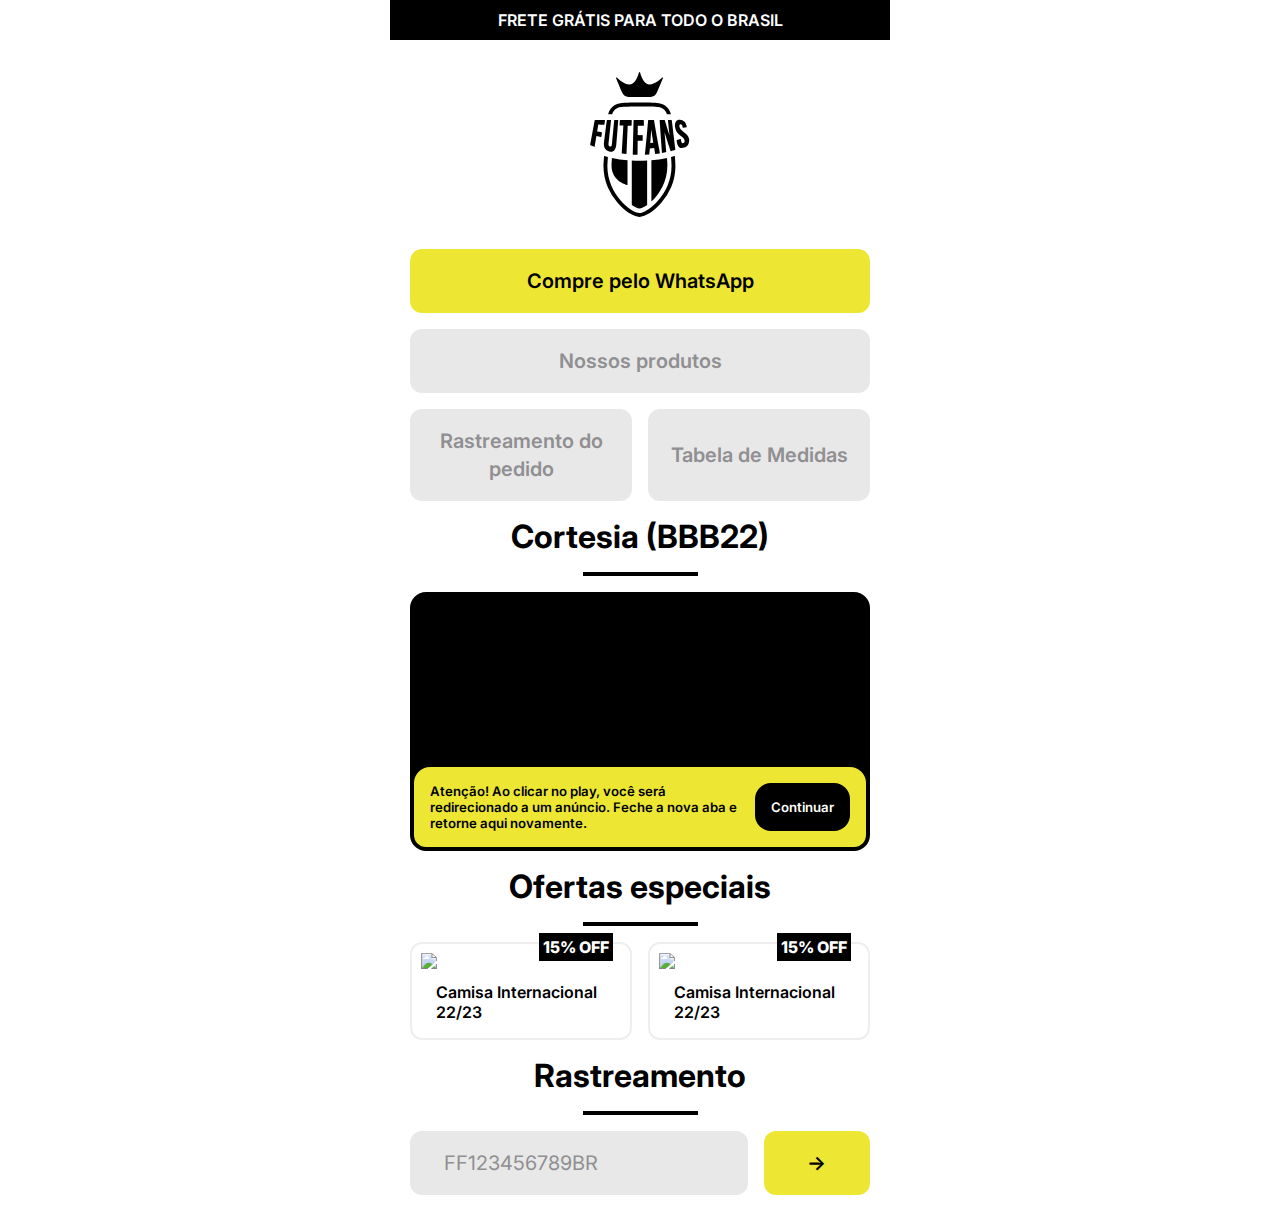
==== ff.html @ 2aaed935 "Add files via upload" ====
<!DOCTYPE html>
<html lang="pt-BR">
<head>
    <meta charset="UTF-8">
    <meta http-equiv="X-UA-Compatible" content="IE=edge">
    <meta name="viewport" content="width=device-width, initial-scale=1.0">
    <link rel="preconnect" href="https://fonts.googleapis.com">
    <link rel="preconnect" href="https://fonts.gstatic.com" crossorigin>
    <link href="https://fonts.googleapis.com/css2?family=Inter:wght@400;600;800&display=swap" rel="stylesheet">
    <title>Document</title>
<style>

* {

box-sizing: border-box;
margin: 0;
padding: 0;
font-family: "Inter", sans serif;

}

.container {

width: 100%;
max-width: 500px;
min-width: 300px;
margin: 0 auto;
padding: 0 1.25rem 1.25rem 1.25rem;

}

.row {

display: flex;
flex-direction: row;
gap: 1rem;
justify-content: center;


}

.column {

display: flex;
flex-direction: column;
gap: 1rem;
justify-content: center;

}

.margin { margin-top: 1rem;}

.title {

font-size: 2rem;
text-align: center;
line-height: auto;
margin: 1rem 0 1rem 0;

}

button {

padding: 16px 16px;
background: #E8E8E9;
color: #908F91;
font-size: 1.25rem;
line-height: 28px;
text-align: center;
letter-spacing: normal;
border-radius: 0.75rem;
font-weight: 600;
border: 2px solid transparent;
cursor: pointer;
width: 100%;

}

button:hover {

background: transparent;
color: #000;
border: 2px solid #EDE734;

}

.bt-color { 

background: #EDE734;
color: #000;

}



.button-req {

width: calc(30%);
margin: 0;

}

.product {

border-radius: 0.75rem;
border: 2px solid #eee;
width: 100%;
padding: 8px;

}

.product-text {

color: #000;
font-size: 1rem;
text-align: left;
letter-spacing: normal;
font-weight: 600;
padding: 8px 16px 8px 16px;

}

.product-info {

color: #000;
font-size: 1rem;
font-weight: 800;
position: absolute;
bottom:12px;
right:8px;


}

.product-img {

width: 100%;
border:1px solid #fff;
word-wrap: wrap;
border-radius: 0.6rem;
position: relative;
display: block;

}

.product-img > img {

width: 100%;


}

input {

padding: 16px 32px;
background: #E8E8E9;
color: #908F91;
font-size: 1.25rem;
line-height: 28px;
text-align: start;
letter-spacing: normal;
border-radius: 0.75rem;
border: none;
font-weight: 400;
outline: none;
border: 2px solid transparent;
width: 100%;
text-transform: uppercase;

}

.message {

margin: 0 auto 1rem;
height: 2.5rem;
background: #000;
color: #fff;
text-align: center;
font-size: 1rem;
display: flex;
font-weight: 600;
align-items: center;
justify-content: center;
width: 100%;
max-width: 500px;
min-width: 300px;
margin: 0 auto;

}

hr {

border:0;
border-top:4px solid #000;
width:25%;
margin:0 auto;
margin-bottom:1rem;

}

.w3-content{width:100%}

.img{width:100%}

input:hover { background: #E4E4E4}
input:focus { border: 2px solid #12cce5; }
input::placeholder { color: #908F91 }

mark {background: #EDE734}

.product-info > mark {background: #000; color: #fff; padding:4px;}

.text-box {

	font-family: "Montserrat", sans-serif;
    font-size: 0.825rem;
    font-weight:700;
	overflow: hidden;
    border-right: .15em solid orange;
    white-space: nowrap;
    animation: 
      typing 2s steps(40, end),
      blink-caret .75s step-end infinite;
}

.wrapper {

	  display: flex;
    justify-content: center;
    align-items: center;
    margin-top: 2rem;
    margin-bottom: 2rem;

}

svg .svg-elem-1 {
  fill: transparent;
  -webkit-transition: fill 0.7s cubic-bezier(0.25, 0.46, 0.45, 0.94) 0.8s;
          transition: fill 0.7s cubic-bezier(0.25, 0.46, 0.45, 0.94) 0.8s;
}

svg.active .svg-elem-1 {
  fill: rgb(0, 0, 0);
}

svg .svg-elem-2 {
  fill: transparent;
  -webkit-transition: fill 0.7s cubic-bezier(0.25, 0.46, 0.45, 0.94) 0.9s;
          transition: fill 0.7s cubic-bezier(0.25, 0.46, 0.45, 0.94) 0.9s;
}

svg.active .svg-elem-2 {
  fill: rgb(0, 0, 0);
}

svg .svg-elem-3 {
  fill: transparent;
  -webkit-transition: fill 0.7s cubic-bezier(0.25, 0.46, 0.45, 0.94) 1s;
          transition: fill 0.7s cubic-bezier(0.25, 0.46, 0.45, 0.94) 1s;
}

svg.active .svg-elem-3 {
  fill: rgb(0, 0, 0);
}

svg .svg-elem-4 {
  fill: transparent;
  -webkit-transition: fill 0.7s cubic-bezier(0.25, 0.46, 0.45, 0.94) 1.1s;
          transition: fill 0.7s cubic-bezier(0.25, 0.46, 0.45, 0.94) 1.1s;
}

svg.active .svg-elem-4 {
  fill: rgb(0, 0, 0);
}

svg .svg-elem-5 {
  fill: transparent;
  -webkit-transition: fill 0.7s cubic-bezier(0.25, 0.46, 0.45, 0.94) 1.2000000000000002s;
          transition: fill 0.7s cubic-bezier(0.25, 0.46, 0.45, 0.94) 1.2000000000000002s;
}

svg.active .svg-elem-5 {
  fill: rgb(0, 0, 0);
}

svg .svg-elem-6 {
  fill: transparent;
  -webkit-transition: fill 0.7s cubic-bezier(0.25, 0.46, 0.45, 0.94) 1.3s;
          transition: fill 0.7s cubic-bezier(0.25, 0.46, 0.45, 0.94) 1.3s;
}

svg.active .svg-elem-6 {
  fill: rgb(0, 0, 0);
}

svg .svg-elem-7 {
  fill: transparent;
  -webkit-transition: fill 0.7s cubic-bezier(0.25, 0.46, 0.45, 0.94) 1.4000000000000001s;
          transition: fill 0.7s cubic-bezier(0.25, 0.46, 0.45, 0.94) 1.4000000000000001s;
}

svg.active .svg-elem-7 {
  fill: rgb(0, 0, 0);
}

svg .svg-elem-8 {
  fill: transparent;
  -webkit-transition: fill 0.7s cubic-bezier(0.25, 0.46, 0.45, 0.94) 1.5s;
          transition: fill 0.7s cubic-bezier(0.25, 0.46, 0.45, 0.94) 1.5s;
}

svg.active .svg-elem-8 {
  fill: rgb(0, 0, 0);
}

svg .svg-elem-9 {
  fill: transparent;
  -webkit-transition: fill 0.7s cubic-bezier(0.25, 0.46, 0.45, 0.94) 1.6s;
          transition: fill 0.7s cubic-bezier(0.25, 0.46, 0.45, 0.94) 1.6s;
}

svg.active .svg-elem-9 {
  fill: rgb(0, 0, 0);
}

svg .svg-elem-10 {
  fill: transparent;
  -webkit-transition: fill 0.7s cubic-bezier(0.25, 0.46, 0.45, 0.94) 1.7000000000000002s;
          transition: fill 0.7s cubic-bezier(0.25, 0.46, 0.45, 0.94) 1.7000000000000002s;
}

svg.active .svg-elem-10 {
  fill: rgb(0, 0, 0);
}

svg .svg-elem-11 {
  fill: transparent;
  -webkit-transition: fill 0.7s cubic-bezier(0.25, 0.46, 0.45, 0.94) 1.8s;
          transition: fill 0.7s cubic-bezier(0.25, 0.46, 0.45, 0.94) 1.8s;
}

svg.active .svg-elem-11 {
  fill: rgb(0, 0, 0);
}

svg .svg-elem-12 {
  fill: transparent;
  -webkit-transition: fill 0.7s cubic-bezier(0.25, 0.46, 0.45, 0.94) 1.9000000000000001s;
          transition: fill 0.7s cubic-bezier(0.25, 0.46, 0.45, 0.94) 1.9000000000000001s;
}

svg.active .svg-elem-12 {
  fill: rgb(0, 0, 0);
}

svg .svg-elem-13 {
  fill: transparent;
  -webkit-transition: fill 0.7s cubic-bezier(0.25, 0.46, 0.45, 0.94) 2s;
          transition: fill 0.7s cubic-bezier(0.25, 0.46, 0.45, 0.94) 2s;
}

svg.active .svg-elem-13 {
  fill: rgb(0, 0, 0);
}

</style>
</head>

<body>
  <div class="message">
    <div class="msg-header">FRETE GRÁTIS PARA TODO O BRASIL</div>
    <div class="msg-header">COMPRE PELO NOSSO WHATSAPP</div>
    <div class="msg-header">DESCONTOS EXCLUSIVOS</div>
    </div>
<div class="container">



<div class="wrapper">
      <svg xmlns="http://www.w3.org/2000/svg" viewBox="0 0 457.35 669.64" width="457.3500061035156" height="145">
          <g id="Camada_2" data-name="Camada 2">
              <g id="Camada_1-2" data-name="Camada 1">
                  <path d="M101.86,195c5.2-17.92,20.79-30.3,40.58-33.07,9.24-2,48.57-3,87.44-3,37.87,0,75.31,1,84,3,19.79,2.77,35.38,15.15,40.58,33.07H373c-5.46-26.7-27.27-46.53-55.94-50.8-14.84-3-65.66-3.3-87.18-3.3-17.39,0-74.6.24-90.49,3.28-28.73,4.24-50.58,24.09-56,50.82Z" class="svg-elem-1"></path>
                  <path d="M391.31,388l-1.05.31c-5.26,1.47-10.83,2.93-16.66,4.37,1.15,17.57,2,32.19,2.28,41.48,0,132.57-112.64,217.47-148.2,217.47S79.48,566.74,79.47,434.17c.32-9.29,1.18-23.89,2.4-41.45q-8.82-2.18-16.78-4.4l-.93-.28c-1.37,19.42-2.33,35.56-2.68,45.51v.62A250.15,250.15,0,0,0,81,531a274,274,0,0,0,45.59,73.36c33.15,38.43,74.71,65.27,101.07,65.27s67.92-26.84,101.06-65.27A274,274,0,0,0,374.33,531a250,250,0,0,0,19.55-96.84v-.62C393.53,423.91,392.62,407.69,391.31,388Z" class="svg-elem-2"></path>
                  <path d="M227.68,410c-12.29,0-24.1-.35-35.45-1V614.47C206.69,624.61,219.51,630,227.68,630s21-5.39,35.44-15.53V409C251.77,409.65,240,410,227.68,410Z" class="svg-elem-3"></path>
                  <path d="M100.55,397c-1,14.58-1.61,26.7-1.87,34.59,0,75.1,74,90.41,73.86,90.41V407.64A593.23,593.23,0,0,1,100.55,397Z" class="svg-elem-4"></path>
                  <path d="M282.81,407.64v190.8c36.07-33.43,73.86-91.75,73.87-166.85-.26-7.9-.89-20-1.79-34.61A594,594,0,0,1,282.81,407.64Z" class="svg-elem-5"></path>
                  <path d="M53.11,278.47q-10.47-1.59-20.93-3.31,2.7-16.53,5.41-33,13.27.88,26.56,1.67a1.77,1.77,0,0,0,1.68-1.65l2.52-18.57c.12-1-.41-1.75-1.2-1.75l-44.45-.19a1.84,1.84,0,0,0-1.71,1.5Q10.51,279.37,0,335.59a2,2,0,0,0,1.23,2.12q8.93,3.59,17.91,7a1.3,1.3,0,0,0,1.8-1.05q3.93-24,7.87-48.05,10.58,2.38,21.19,4.55a1.53,1.53,0,0,0,1.74-1.42l2.58-18.29A1.63,1.63,0,0,0,53.11,278.47Z" class="svg-elem-6"></path>
                  <path d="M128.41,222l-15.89,0a1.93,1.93,0,0,0-1.61,1.9l-10.53,109.5c-.42,4.36-1.44,7.4-3,9-1.41,1.42-3.38,1.85-6,1.31a7.63,7.63,0,0,1-5.49-3.63c-1.22-2.15-1.6-5.38-1.13-9.62q5.81-53.32,11.62-106.66c.12-1-.43-1.85-1.23-1.86l-16.8,0a1.9,1.9,0,0,0-1.66,1.77L63.8,324.6c-1.22,9.38-.65,19.39,4,27.81,4.33,7.83,12,13,20.57,15.12,8,2,16.76.94,22.72-5.26,6.93-7.21,8.67-17.53,9.68-27.08q4.47-55.62,8.92-111.23C129.78,222.88,129.2,222,128.41,222Z" class="svg-elem-7"></path>
                  <path d="M190.76,222.11l-52-.08c-.79,0-1.5.88-1.58,2q-.78,10.55-1.55,21.08c-.08,1.09.5,2,1.31,2q8.22.27,16.44.49-3.78,63.5-7.55,127a2,2,0,0,0,1.48,2.24c6.25.86,12.51,1.64,18.78,2.3.89.09,1.65-.75,1.7-1.88q2.82-64.59,5.65-129.17,8.24.15,16.47.28c.8,0,1.49-.91,1.52-2.05l.66-22.11C192.17,223,191.55,222.11,190.76,222.11Z" class="svg-elem-8"></path>
                  <path d="M246.39,222.12q-22.24,0-44.47,0c-.8,0-1.46.94-1.49,2.08q-1.81,77.67-3.65,155.32a2,2,0,0,0,1.56,2.17c6.3.33,12.59.58,18.89.71a1.87,1.87,0,0,0,1.63-2.06l.51-62.36c7.26.1,14.52.09,21.77,0,.85,0,1.53-1,1.52-2.11q-.09-11.14-.19-22.3c0-1.15-.69-2.08-1.53-2.08q-10.66.08-21.35,0,.18-21.44.35-42.87,13.38,0,26.77,0c.81,0,1.45-.94,1.43-2.09q-.15-11.15-.29-22.28C247.83,223.06,247.18,222.12,246.39,222.12Z" class="svg-elem-9"></path>
                  <path d="M295.11,223.79c-.16-1-.79-1.71-1.5-1.71l-24.6,0c-.71,0-1.29.74-1.37,1.75q-6.43,78-14.76,155.86a2.47,2.47,0,0,0,.39,1.68,1.44,1.44,0,0,0,1.23.68q8.67-.36,17.33-.92a1.89,1.89,0,0,0,1.54-1.87q1.14-13.26,2.22-26.5,10-.68,20-1.55,2.1,12.83,4.23,25.64a1.65,1.65,0,0,0,1.67,1.56q9.49-1.14,18.94-2.51a1.65,1.65,0,0,0,1.17-.88,2.51,2.51,0,0,0,.26-1.68Q307.33,298.79,295.11,223.79ZM277.57,327.51q2.42-31.08,4.57-62.2,4.51,30.69,9.34,61.32Q284.52,327.13,277.57,327.51Z" class="svg-elem-10"></path>
                  <path d="M377.16,223.69a1.9,1.9,0,0,0-1.65-1.8l-15,0c-.79,0-1.35.85-1.24,1.88q3.61,34.77,7.21,69.55-11.42-34.82-21.72-70a1.78,1.78,0,0,0-1.52-1.42l-21.08.05c-.79,0-1.37.89-1.29,2q5.25,74.09,10.52,148.16c.07,1.1.85,1.87,1.73,1.72q8.42-1.45,16.79-3.1a2.05,2.05,0,0,0,1.42-2.25q-3.89-45.07-7.76-90.15,13,43.43,27.79,86.31a1.42,1.42,0,0,0,1.66,1q9.51-2.31,18.94-4.86a2.07,2.07,0,0,0,1.35-2.24Q385.26,291.16,377.16,223.69Z" class="svg-elem-11"></path>
                  <path d="M456.55,308.6c-2.87-15.36-14.12-24.29-26.2-32.75-8.41-5.88-16.39-13.32-18.29-23.63-.77-4.15-.05-10.88,5.45-11.08,5.32-.19,8.12,5,8.73,9.78.33,2,.49,3,.82,5a1.65,1.65,0,0,0,1.73,1.44q8.08-1,16.18-2a1.4,1.4,0,0,0,1.18-1.69c-.26-1.41-.4-2.12-.66-3.53-1.47-8-4.74-16-10.71-21.72a30.35,30.35,0,0,0-21-8.08c-7,0-14.67,2.73-18.31,9.08-4.43,7.72-4.41,17.47-3.31,25.78,2.22,16.73,11.35,28.81,25.31,38.73,7.94,5.65,16.95,11.62,18.62,22,.59,3.68.34,6.58-.78,8.61A8.43,8.43,0,0,1,430,328.4c-2.57.77-4.53.6-6-.51-1.64-1.27-2.76-3.88-3.33-7.73-.54-3.59-.8-5.38-1.33-9a1.48,1.48,0,0,0-1.76-1.33q-8.38,1.93-16.8,3.73a1.85,1.85,0,0,0-1.29,2.09l1,8.09c1.4,8.54,3.5,17.87,10.6,23.58,6.46,5.19,15.23,4.56,22.61,1.91,8.13-2.92,15.54-8.34,19.72-16.06C457.59,325.68,458.09,316.86,456.55,308.6Z" class="svg-elem-12"></path>
                  <path d="M334.77,25.51a2.35,2.35,0,0,0-2.5.45c-11,10.16-33.56,31.79-56.77,31.79-26.1,0-39.25-36.32-43.57-51-.18-.63-.91-3.08-1.43-4.85A2.69,2.69,0,0,0,227.92,0h0a2.69,2.69,0,0,0-2.57,1.92c-.52,1.77-1.25,4.22-1.43,4.85-4.32,14.66-17.47,51-43.57,51-23.27,0-45.88-21.74-56.9-31.85a2.18,2.18,0,0,0-2.32-.41l0,0a2.3,2.3,0,0,0-1.27,3c3.7,9,18.34,44.05,27.79,66.68A32.2,32.2,0,0,0,177.31,115H278.52a32.22,32.22,0,0,0,29.72-19.8l27.82-66.58a2.37,2.37,0,0,0-1.29-3.11Z" class="svg-elem-13"></path>
              </g>
          </g>
      </svg>
      </div>

<div class="column">
<button class="bt-color">Compre pelo WhatsApp</button>
<button>Nossos produtos</button>
</div>
<div class="row margin">
<button>Rastreamento do pedido</button>
<button>Tabela de Medidas</button>
</div>

<!--<div class="column">

<div class="w3-content">
  <img class="mySlides w3-animate-fading img" src="https://static.netshoes.com.br/bnn/l_netshoes/2022-04-08/5581_FULL1.jpg">
  <img class="mySlides w3-animate-fading img" src="https://static.zattini.com.br/bnn/l_zattini/2022-04-14/6108_1922x500_full1c_generica_220414.jpg">
  <img class="mySlides w3-animate-fading img" src="https://static.zattini.com.br/bnn/l_zattini/2022-04-12/5869_1922x500_full1e_generica_220412.jpg">
</div>
<div>-->
  <h2 class="title">Cortesia (BBB22)</h2>
  <hr>

  <div style="border-radius:1rem;overflow: hidden; width: 100%; aspect-ratio: 16/9; border:4px solid #000; background-color: #000; position: relative;">
    <div id="notify" style="width:100%;background:#EDE734; height:100%vh; padding: 1rem;position: absolute; bottom:0;color:#000; font-weight: 600; font-size: 0.825rem; word-wrap: nowrap;display:flex; flex-direction:row; border-radius:1rem 1rem 0 0">
      <div style="text-align:left; display:flex;width:100%;padding-right:1rem">
      Atenção! Ao clicar no play, você será redirecionado a um anúncio. Feche a nova aba e retorne aqui novamente.</div>
      <div style="text-align:center; display:flex; align-items:center; justify-content: center;padding:1rem;background: #000; color:#fff; cursor: pointer;border-radius: 1rem;" id="iframe">Continuar</div></div>
      <iframe scrolling="no" src="https://embedflix.net/tv/bbb-cam-1" style="border: none; margin-top:-22%;  width: calc(100% + 1px);aspect-ratio: 1/1;">
    </iframe>
    </div>

<h2 class="title">Ofertas especiais</h2>
<hr>

<div class="row">

<div class="product"><div class="product-img"><img src="https://assets.adidas.com/images/h_840,f_auto,q_auto,fl_lossy,c_fill,g_auto/56fab23f7f7643dd96d5aa2c010ad2c8_9366/Meias_Cushioned_Crew_3_Pares_(UNISSEX)_Branco_DZ9356_03_standard.jpg"><div class="product-info row"><mark>15% OFF</mark></div></div><div class="product-text">Camisa Internacional 22/23<br></div></div>

<div class="product"><div class="product-img"><img src="https://assets.adidas.com/images/h_840,f_auto,q_auto,fl_lossy,c_fill,g_auto/f942b42fdb0b40d885b6ad2e0067ed26_9366/Camisa_1_FC_Bayern_21-22_Vermelho_GR0490_01_laydown.jpg"><div class="product-info row"><mark>15% OFF</mark></div></div><div class="product-text">Camisa Internacional 22/23<br></div></div>

<!--<div class="product"><div class="product-img"><img src="https://assets.adidas.com/images/h_840,f_auto,q_auto,fl_lossy,c_fill,g_auto/0afa21714ded4fdab212ae5201599e53_9366/Camisa_1_Internacional_22-23_Vermelho_HA8470_01_laydown.jpg"><div class="product-info row"><mark>15% OFF</mark></div></div><div class="product-text">Camisa Internacional 22/23<br></div></div>
-->
</div>

<h2 class="title">Rastreamento</h2>
<hr>

<div class="row">
<input type="text" placeholder="FF123456789BR"><button class="button-req bt-color">-></button>
</div>

</div>

<script>

  document.getElementById("iframe").addEventListener("click", function(){
  document.getElementById("notify").style.display = "none";
  });

// Play draw animation once
      setTimeout(draw, 300)
      
       var slideIndex = 0;
          carouselmsg();
          
          function carouselmsg() {
            var i;
            var x = document.getElementsByClassName("msg-header");
            for (i = 0; i < x.length; i++) {
              x[i].style.display = "none"; 
            }
            slideIndex++;
            if (slideIndex > x.length) {slideIndex = 1} 
            x[slideIndex-1].style.display = "block"; 
            setTimeout(carouselmsg, 4000); 
          }


var wrapper = document.querySelector('.wrapper svg');
      var btnDraw = document.querySelector('.btn-draw');
      var btnErase = document.querySelector('.btn-erase');
      
      // We are only adding and removing the 'active' class,
      // the entire animation is defined in the CSS code
      function draw() {
        wrapper.classList.add('active')
      }
      
      function erase() {
        wrapper.classList.remove('active')
      }

var myIndex = 0;
carouselx();

function carouselx() {
  var i;
  var x = document.getElementsByClassName("mySlides");
  for (i = 0; i < x.length; i++) {
    x[i].style.display = "none";  
  }
  myIndex++;
  if (myIndex > x.length) {myIndex = 1}    
  x[myIndex-1].style.display = "block";  
  setTimeout(carouselx, 5000);    
}
</script>

</body>
</html>
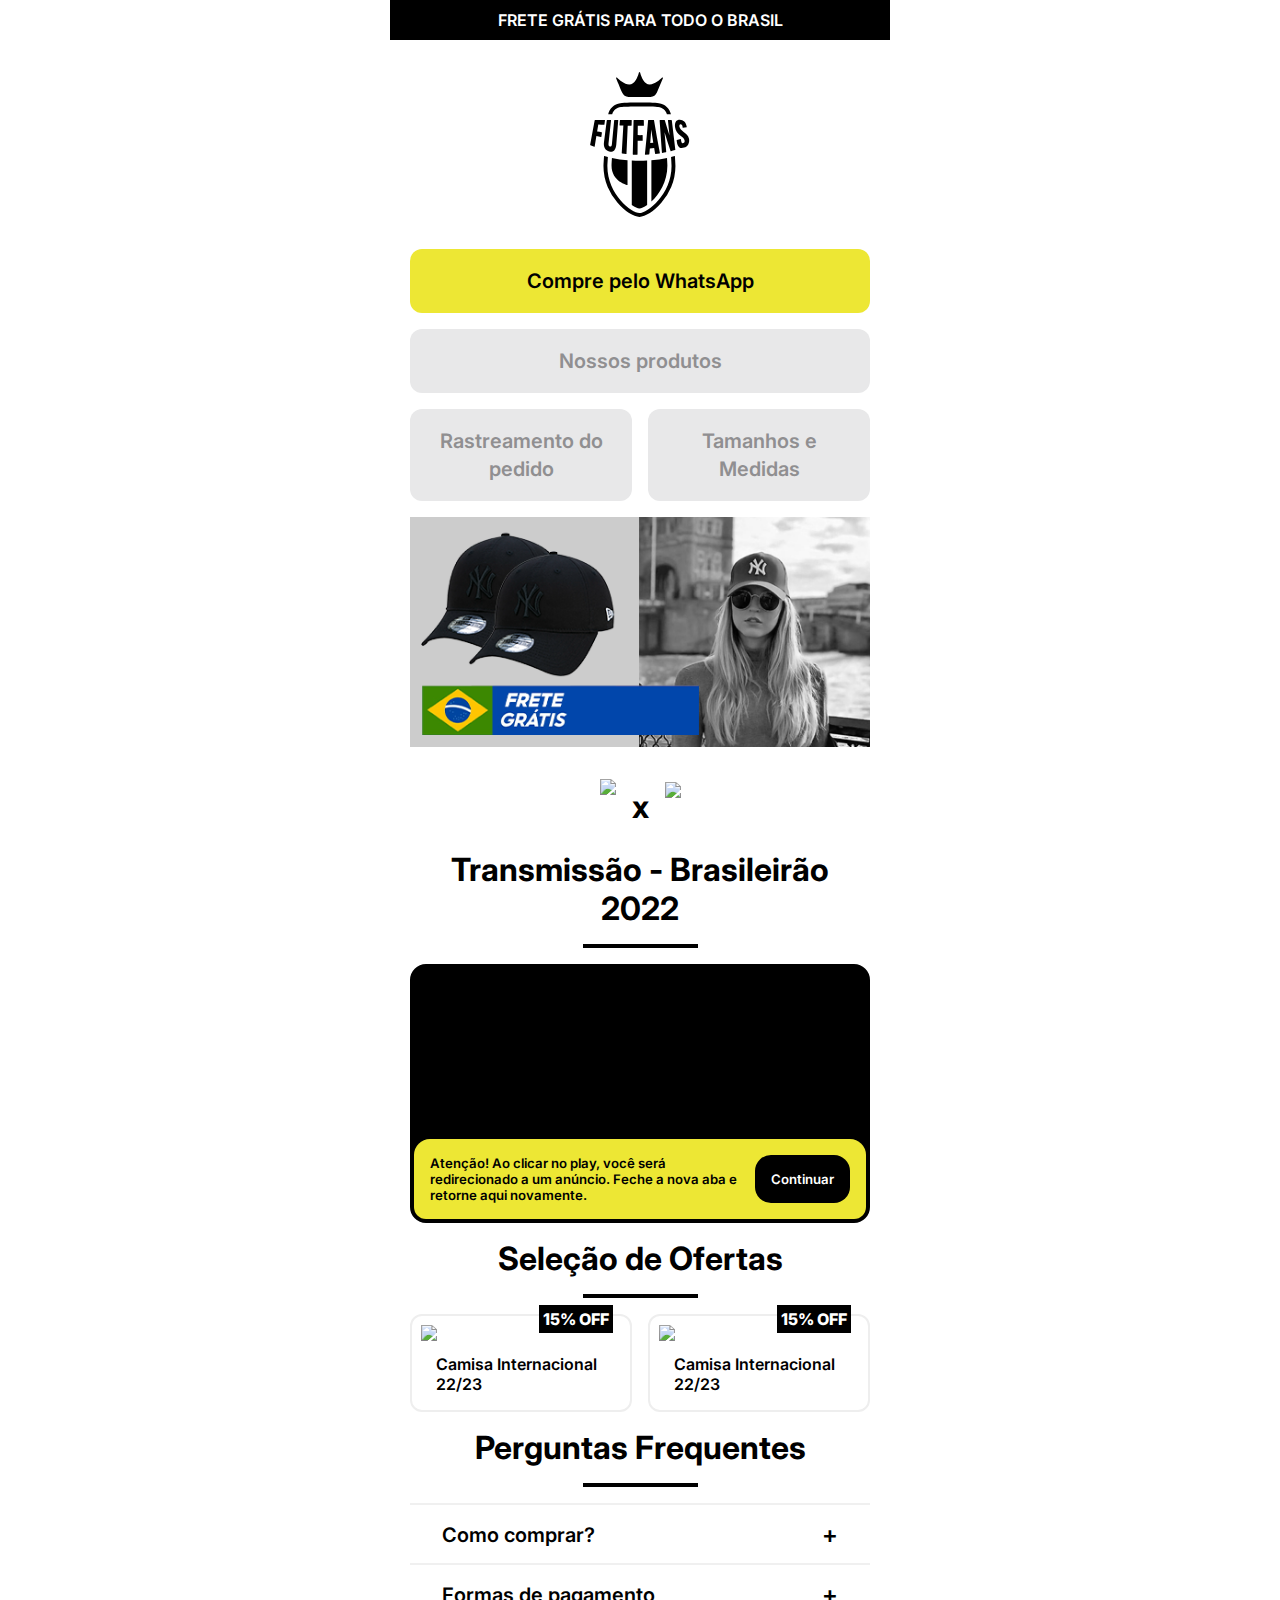
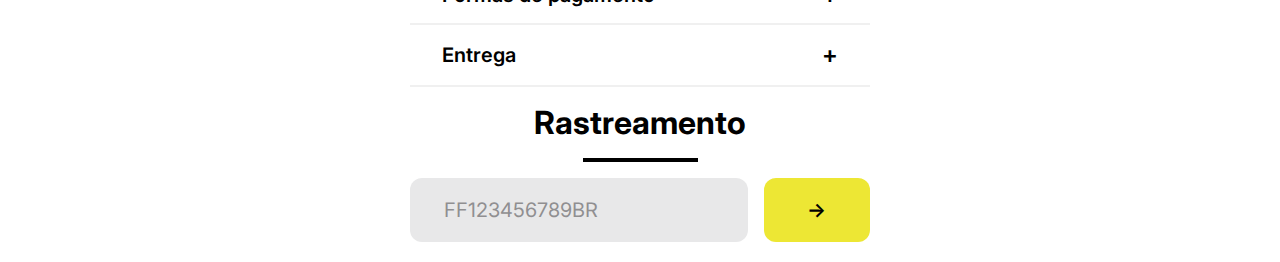
==== commit b46a09f5: "Add files via upload" ====
--- a/ff.html
+++ b/ff.html
@@ -48,7 +48,9 @@
 
 }
 
-.margin { margin-top: 1rem;}
+.nogap { gap: 0; }
+
+.margin { margin-top: 1rem; margin-bottom: 1rem;}
 
 .title {
 
@@ -203,7 +205,7 @@
 .img{width:100%}
 
 input:hover { background: #E4E4E4}
-input:focus { border: 2px solid #12cce5; }
+input:focus { border: 2px solid #908F91; }
 input::placeholder { color: #908F91 }
 
 mark {background: #EDE734}
@@ -361,6 +363,106 @@
 
 svg.active .svg-elem-13 {
   fill: rgb(0, 0, 0);
+}
+
+details {
+
+width:100%;
+
+}
+
+summary {
+
+/*display: block;
+border-top: 2px solid #F0F0F0;
+cursor: pointer;
+font-family: "Montserrat", sans-serif;
+font-size: 1rem;
+font-weight:700;
+width:100%;
+padding: 1rem 0 1rem 0;
+text-align: left;
+text-decoration: none;
+transition: all .25s cubic-bezier(.4,0,.2,1);
+white-space: nowrap;
+display: flex;
+flex-direction: row;
+justify-content: space-around;
+align-items: center;*/
+
+text-decoration: none;
+padding: 1rem 2rem;
+color: #000;
+font-size: 1.25rem;
+line-height: 28px;
+letter-spacing: normal;
+cursor: pointer;
+border: none;
+font-weight: 600;
+outline: none;
+border-top: 2px solid #F0F0F0;
+width: 100%;
+white-space: nowrap;
+display: flex;
+flex-direction: row;
+justify-content: space-around;
+align-items: center;
+
+}
+
+.margin-top {
+
+  margin-top: -2px;
+
+}
+
+.p-summary {
+
+font-size: 1.10rem;    
+white-space: wrap;
+margin:0 2rem 2rem 2rem;
+font-weight: 500;
+
+}
+
+.summary-text{
+
+width:100%;
+text-align: left;
+
+}
+
+.summary-icon {
+
+font-size: 1.5rem;
+
+}
+
+.end-summary {
+
+width:100%;
+border-bottom: 2px solid #F0F0F0;
+
+}
+
+a {
+  color: #000;
+  font-weight: 700;
+  text-decoration: none;
+}
+
+a:hover { border-bottom: 2px solid #000;}
+
+.iframe-box {
+
+  border-radius:1rem;
+  overflow: hidden; 
+  width: 100%; 
+  aspect-ratio: 16/9; 
+  border:4px solid #000;
+  background-color: #000;
+  position: relative;
+
 }
 
 </style>
@@ -404,55 +506,97 @@
 </div>
 <div class="row margin">
 <button>Rastreamento do pedido</button>
-<button>Tabela de Medidas</button>
+<button>Tamanhos e Medidas</button>
 </div>
 
-<!--<div class="column">
+<div class="column">
 
 <div class="w3-content">
-  <img class="mySlides w3-animate-fading img" src="https://static.netshoes.com.br/bnn/l_netshoes/2022-04-08/5581_FULL1.jpg">
-  <img class="mySlides w3-animate-fading img" src="https://static.zattini.com.br/bnn/l_zattini/2022-04-14/6108_1922x500_full1c_generica_220414.jpg">
-  <img class="mySlides w3-animate-fading img" src="https://static.zattini.com.br/bnn/l_zattini/2022-04-12/5869_1922x500_full1e_generica_220412.jpg">
+  <img class="mySlides w3-animate-fading img" src="1.png">
+  <img class="mySlides w3-animate-fading img" src="2.png">
 </div>
-<div>-->
-  <h2 class="title">Cortesia (BBB22)</h2>
+<div>
+  <h2 class="title" style="justify-content: center; display: flex; flex-direction: row; align-items: center;gap:1rem"><img src="https://vetores.org/d/internacional.svg" style="height:55px;">x<img src="https://vetores.org/d/fortaleza.svg" style="height:50px;"></h2>
+  <h2 class="title">Transmissão - Brasileirão 2022</h2>
+  
   <hr>
 
-  <div style="border-radius:1rem;overflow: hidden; width: 100%; aspect-ratio: 16/9; border:4px solid #000; background-color: #000; position: relative;">
+  <div class="iframe-box">
     <div id="notify" style="width:100%;background:#EDE734; height:100%vh; padding: 1rem;position: absolute; bottom:0;color:#000; font-weight: 600; font-size: 0.825rem; word-wrap: nowrap;display:flex; flex-direction:row; border-radius:1rem 1rem 0 0">
       <div style="text-align:left; display:flex;width:100%;padding-right:1rem">
       Atenção! Ao clicar no play, você será redirecionado a um anúncio. Feche a nova aba e retorne aqui novamente.</div>
       <div style="text-align:center; display:flex; align-items:center; justify-content: center;padding:1rem;background: #000; color:#fff; cursor: pointer;border-radius: 1rem;" id="iframe">Continuar</div></div>
-      <iframe scrolling="no" src="https://embedflix.net/tv/bbb-cam-1" style="border: none; margin-top:-22%;  width: calc(100% + 1px);aspect-ratio: 1/1;">
+      <iframe scrolling="no" src="https://embedflix.net/tv/prfc-1-hd" style="border: none; margin-top:-22%;  width: calc(100% + 1px);aspect-ratio: 1/1;">
     </iframe>
     </div>
 
-<h2 class="title">Ofertas especiais</h2>
+<h2 class="title">Seleção de Ofertas</h2>
 <hr>
 
 <div class="row">
 
 <div class="product"><div class="product-img"><img src="https://assets.adidas.com/images/h_840,f_auto,q_auto,fl_lossy,c_fill,g_auto/56fab23f7f7643dd96d5aa2c010ad2c8_9366/Meias_Cushioned_Crew_3_Pares_(UNISSEX)_Branco_DZ9356_03_standard.jpg"><div class="product-info row"><mark>15% OFF</mark></div></div><div class="product-text">Camisa Internacional 22/23<br></div></div>
 
-<div class="product"><div class="product-img"><img src="https://assets.adidas.com/images/h_840,f_auto,q_auto,fl_lossy,c_fill,g_auto/f942b42fdb0b40d885b6ad2e0067ed26_9366/Camisa_1_FC_Bayern_21-22_Vermelho_GR0490_01_laydown.jpg"><div class="product-info row"><mark>15% OFF</mark></div></div><div class="product-text">Camisa Internacional 22/23<br></div></div>
+<div class="product"><div class="product-img"><img src="https://assets.adidas.com/images/h_840,f_auto,q_auto,fl_lossy,c_fill,g_auto/0afa21714ded4fdab212ae5201599e53_9366/Camisa_1_Internacional_22-23_Vermelho_HA8470_01_laydown.jpg"><div class="product-info row"><mark>15% OFF</mark></div></div><div class="product-text">Camisa Internacional 22/23<br></div></div>
 
 <!--<div class="product"><div class="product-img"><img src="https://assets.adidas.com/images/h_840,f_auto,q_auto,fl_lossy,c_fill,g_auto/0afa21714ded4fdab212ae5201599e53_9366/Camisa_1_Internacional_22-23_Vermelho_HA8470_01_laydown.jpg"><div class="product-info row"><mark>15% OFF</mark></div></div><div class="product-text">Camisa Internacional 22/23<br></div></div>
 -->
 </div>
 
+
+<h2 class="title">Perguntas Frequentes</h2>
+<hr>
+
+<div class="column nogap">
+<details>
+  <summary id="chama"><div class="summary-text">Como comprar?</div><div class="summary-icon"><div id="rotate">+</div></div></summary>
+  <p class="p-summary">Faça sua compra com agilidade e praticidade diretamente pelo nosso WhatsApp.
+  <br><a href="#">Saiba mais -></a></p>
+</details>
+<details>
+  <summary class="margin-top" id="chama"><div class="summary-text">Formas de pagamento</div><div class="summary-icon"><div id="rotate">+</div></div></summary>
+  <p class="p-summary">Aceitamos: Cartão de Crédito/Débito, PIX e Transferência Bancária.
+  <br><a href="#">Saiba mais -></a></p>
+</details>
+<details>
+  <summary class="margin-top" id="chama"><div class="summary-text">Entrega</div><div class="summary-icon"><div id="rotate">+</div></div></summary>
+  <p class="p-summary">Entre 10 a 15 dias úteis, iniciando a partir da data de confirmação do seu pagamento.
+  <br><a href="#">Saiba mais -></a></p>
+  </p>
+</details>
+<div class="end-summary"></div>
+
+</div>
+
 <h2 class="title">Rastreamento</h2>
 <hr>
 
 <div class="row">
-<input type="text" placeholder="FF123456789BR"><button class="button-req bt-color">-></button>
+  <input type="text" placeholder="FF123456789BR"><button class="button-req bt-color">-></button>
+  </div>
+
 </div>
 
-</div>
-
 <script>
+var element = document.getElementById("rotate");
+element.style.transform = "rotate(0deg)"
+document.getElementById("chama").addEventListener("click", function(){
+  
+  if (element.style.transform != "rotate(0deg)"){
+
+    return element.style.transform = "rotate(0deg)"
+
+  } else {
+
+    return element.style.transform = "rotate(45deg)"
+    
+  } 
+  
+  });
 
   document.getElementById("iframe").addEventListener("click", function(){
   document.getElementById("notify").style.display = "none";
+
   });
 
 // Play draw animation once
@@ -500,7 +644,7 @@
   myIndex++;
   if (myIndex > x.length) {myIndex = 1}    
   x[myIndex-1].style.display = "block";  
-  setTimeout(carouselx, 5000);    
+  setTimeout(carouselx, 4000);    
 }
 </script>
 
